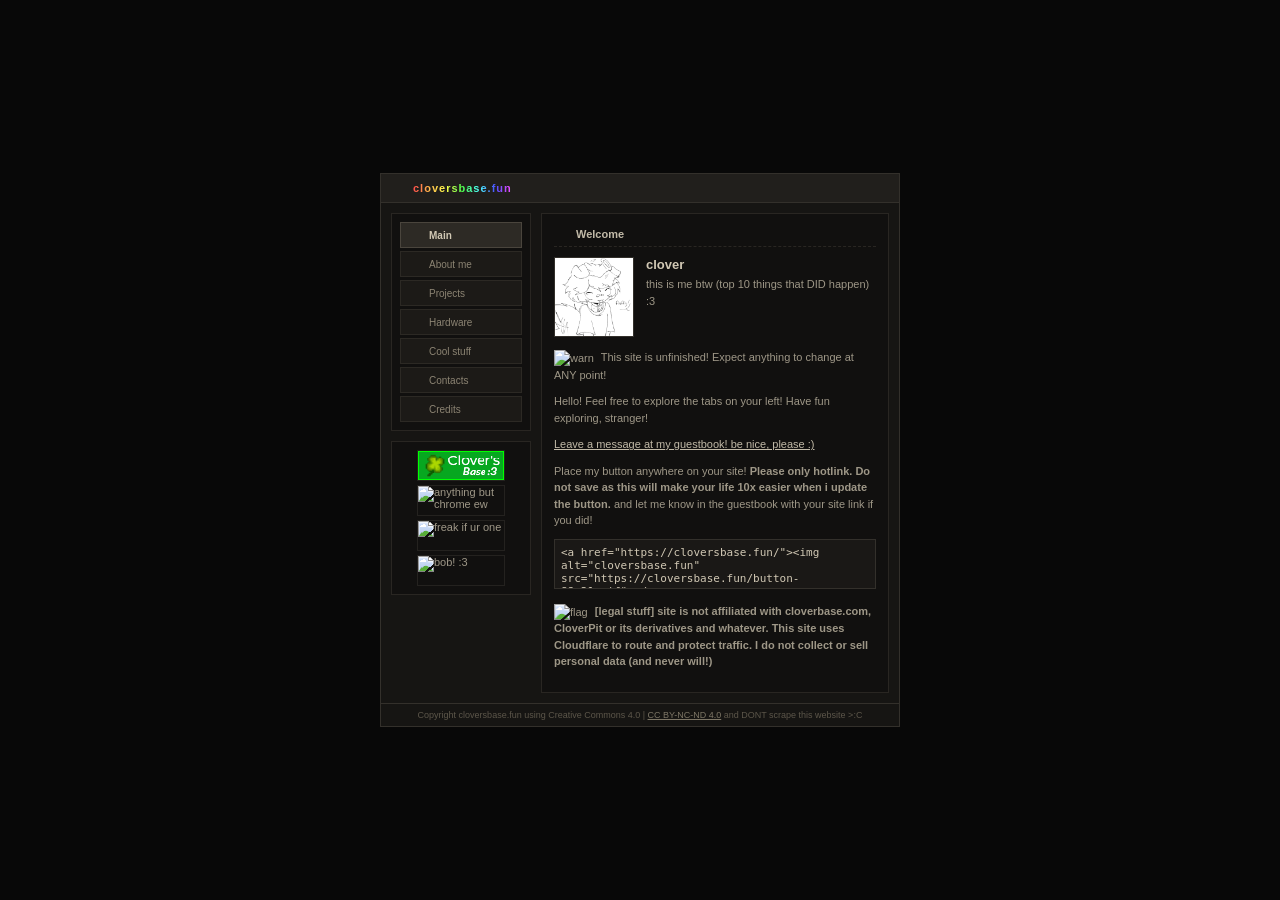
==== index.html @ 8fd5746c "Files (pluh)" ====
<!-- Heya bud, whatcha doing up here? Didn't you see the copyright text? -->
<!-- Unless you're here to just see the code, please dont steal it :c -->
<!DOCTYPE html>
<html lang="en">
<head>
  <meta charset="UTF-8">
  <title>cloversbase.fun</title>
  <link rel="icon" type="image/x-icon" href="favicon.ico">
  <link rel="stylesheet" href="style.css">
</head>
<body>
  <div class="wrapper">
    <div class="top-header">
      <div class="site-title">
        <img src="https://assets.scu.edu/images/icon/world.png" class="icon" alt="">
        <span class="rainbow-text">cloversbase.fun</span>
      </div>
    </div>
    <div class="layout">
      <div class="sidebar">
        <div class="box">
          <ul class="nav-list">
            <li><a href="index.html" class="nav-btn active"><img src="https://assets.scu.edu/images/icon/house.png" class="icon" alt="">Main</a></li>
            <li><a href="about.html" class="nav-btn"><img src="https://assets.scu.edu/images/icon/user.png" class="icon" alt="">About me</a></li>
            <li><a href="projects.html" class="nav-btn"><img src="https://assets.scu.edu/images/icon/folder.png" class="icon" alt="">Projects</a></li>
            <li><a href="hardware.html" class="nav-btn"><img src="https://assets.scu.edu/images/icon/monitor.png" class="icon" alt="">Hardware</a></li>
            <li><a href="coolstuff.html" class="nav-btn"><img src="https://assets.scu.edu/images/icon/world.png" class="icon" alt="">Cool stuff</a></li>
            <li><a href="contacts.html" class="nav-btn"><img src="https://assets.scu.edu/images/icon/transmit.png" class="icon" alt="">Contacts</a></li>
            <li><a href="credits.html" class="nav-btn"><img src="https://assets.scu.edu/images/icon/heart.png" class="icon" alt="">Credits</a></li>
          </ul>
        </div>
        <div class="box">
          <div class="buttons-container">
            <img src="button-88x31.gif" alt="cloversbase">
            <img src="https://cyber.dabamos.de/88x31/anythingbut.gif" alt="anything but chrome ew">
            <img src="https://cyber.dabamos.de/88x31/antinazi.gif" alt="freak if ur one">
            <img src="https://cyber.dabamos.de/88x31/bob.gif" alt="bob! :3">
          </div>
        </div>
      </div>
      <div class="main-pane">
        <div class="sec-head">
          <img src="https://assets.scu.edu/images/icon/house.png" class="icon" alt="">
          Welcome
        </div>
       
        <div style="display: flex; gap: 12px; align-items: flex-start; margin-bottom: 12px;">
          <img src="pfp.jpg" alt="pfp" style="width: 80px; height: 80px; border: 1px solid #33302b; object-fit: cover;">
          <div>
            <h2 style="font-size: 13px; color: #d1c8b4; margin-bottom: 4px;">clover</h2>
            <p style="margin-bottom: 6px;">this is me btw (top 10 things that DID happen) :3</p>
          </div>
        </div>
        <p>
        <img src="https://assets.scu.edu/images/icon/error.png" alt="warn" style="vertical-align: middle; margin-right: 4px;">
        This site is unfinished! Expect anything to change at ANY point!
        </p>
        <p>Hello! Feel free to explore the tabs on your left! Have fun exploring, stranger!</p>
        <p><a href="https://cloversbase.atabook.org" target="_blank" class="proj-link">Leave a message at my guestbook! be nice, please :)</a></p>

        <p>Place my button anywhere on your site! <b>Please only hotlink. Do not save as this will make your life 10x easier when i update the button.</b> and let me know in the guestbook with your site link if you did!</p>
        <textarea readonly style="width: 100%; height: 50px; background-color: #1a1816; color: #d1c8b4; border: 1px solid #33302b; font-family: monospace; font-size: 11px; padding: 6px; resize: none; margin-bottom: 12px;"><a href="https://cloversbase.fun/"><img alt="cloversbase.fun" src="https://cloversbase.fun/button-88x31.gif"></a></textarea>

       <p>
        <img src="https://assets.scu.edu/images/icon/flag_yellow.png" alt="flag" style="vertical-align: middle; margin-right: 4px;">
        <b>[legal stuff] site is not affiliated with cloverbase.com, CloverPit or its derivatives and whatever. This site uses Cloudflare to route and protect traffic. I do not collect or sell personal data (and never will!)</b>
       </p>
      </div>
    </div>
    <div class="footer">
      <span>Copyright cloversbase.fun using Creative Commons 4.0 | <a href="https://creativecommons.org/licenses/by-nc-nd/4.0/deed.en" target="_blank">CC BY-NC-ND 4.0</a> and DONT scrape this website &gt;:C</span>
    </div>
  </div>
</body>
</html>
---- style.css ----
* {
  box-sizing: border-box;
  margin: 0;
  padding: 0;
}

::-webkit-scrollbar {
  width: 10px;
  background: #121110;
}

::-webkit-scrollbar-thumb {
  background: #2a2723;
  border: 1px solid #3d3934;
}

body {
  background-color: #080808;
  background-image: url('https://shye.nekoweb.org/graphics_bg/blackwood.png');
  background-repeat: repeat;
  font-family: "MS Sans Serif", Tahoma, Verdana, sans-serif;
  font-size: 11px;
  color: #9e9787;
  min-height: 100vh;
  display: flex;
  justify-content: center;
  align-items: center;
  padding: 20px 10px;
}

.wrapper {
  width: 520px;
  min-height: 520px;
  background-color: #161513;
  border: 1px solid #33302b;
  display: flex;
  flex-direction: column;
}

.top-header {
  background: #211f1c;
  border-bottom: 1px solid #33302b;
  padding: 6px 10px;
}

.site-title {
  font-weight: bold;
  letter-spacing: 1px;
  display: flex;
  align-items: center;
  gap: 6px;
}

.rainbow-text {
  background: linear-gradient(90deg, #ff4b4b, #ffb84b, #ffff4b, #4bff4b, #4bffff, #4b4bff, #ff4bff);
  -webkit-background-clip: text;
  -webkit-text-fill-color: transparent;
  display: inline-block;
}

.layout {
  display: flex;
  gap: 10px;
  padding: 10px;
  flex: 1;
}

.sidebar {
  width: 140px;
  display: flex;
  flex-direction: column;
  gap: 10px;
  flex-shrink: 0;
}

.main-pane {
  flex: 1;
  background-color: #11100f;
  border: 1px solid #292622;
  padding: 12px;
  min-height: 380px;
}

.box {
  background-color: #11100f;
  border: 1px solid #292622;
  padding: 8px;
}

.nav-list {
  list-style: none;
  display: flex;
  flex-direction: column;
  gap: 3px;
}

.nav-btn {
  display: flex;
  align-items: center;
  gap: 6px;
  background: #1c1a17;
  border: 1px solid #2c2924;
  color: #8c8473;
  padding: 4px 6px;
  text-decoration: none;
  font-size: 10px;
  cursor: pointer;
  width: 100%;
  text-align: left;
  font-family: inherit;
}

.nav-btn:hover {
  background: #282521;
  color: #beb5a3;
  border-color: #3b3730;
}

.nav-btn.active {
  background: #2d2a25;
  color: #d1c8b4;
  border-color: #4a453d;
  font-weight: bold;
}

.buttons-container {
  display: flex;
  flex-direction: column;
  align-items: center;
  gap: 4px;
}

.buttons-container img {
  width: 88px;
  height: 31px;
  image-rendering: pixelated;
  border: 1px solid #24221f;
  display: block;
}

.sec-head {
  color: #c2baa8;
  font-size: 11px;
  font-weight: bold;
  border-bottom: 1px dashed #292622;
  padding-bottom: 4px;
  margin-bottom: 10px;
  display: flex;
  align-items: center;
  gap: 6px;
}

p {
  line-height: 1.5;
  margin-bottom: 10px;
}

.log-list {
  list-style: none;
}

.log-list li {
  margin-bottom: 6px;
  padding-left: 12px;
  position: relative;
  line-height: 1.3;
}

.log-list li::before {
  content: ">";
  position: absolute;
  left: 0;
  color: #5c564a;
}

.project-entry {
  background: #161513;
  border: 1px solid #24221f;
  padding: 8px;
  margin-bottom: 8px;
}

.project-entry h3 {
  font-size: 10px;
  margin-bottom: 4px;
  display: flex;
  align-items: center;
  gap: 5px;
}

.proj-link {
  color: #c2baa8;
  text-decoration: underline;
}

.proj-link:hover {
  color: #ffffff;
}

.scrollable-content {
  max-height: 330px;
  overflow-y: auto;
  padding-right: 4px;
}

.contact-table {
  width: 100%;
  border-collapse: collapse;
  margin-top: 6px;
}

.contact-table td {
  padding: 4px 6px;
  border: 1px solid #22201d;
}

.contact-table td:first-child {
  width: 90px;
  color: #8c8473;
  background: #161513;
}

.footer {
  border-top: 1px solid #33302b;
  background: #161513;
  padding: 6px 10px;
  font-size: 9px;
  color: #5c564a;
  text-align: center;
}

.footer a {
  color: #7d7666;
  text-decoration: underline;
}

.footer a:hover {
  color: #a8a08e;
}

.icon {
  width: 16px;
  height: 16px;
  image-rendering: pixelated;
}

a {
  color: #d1c8b4;           
  text-decoration: underline;
}

a:visited {
  color: #d1c8b4;
}

a:hover {
  color: #ffffff;
}
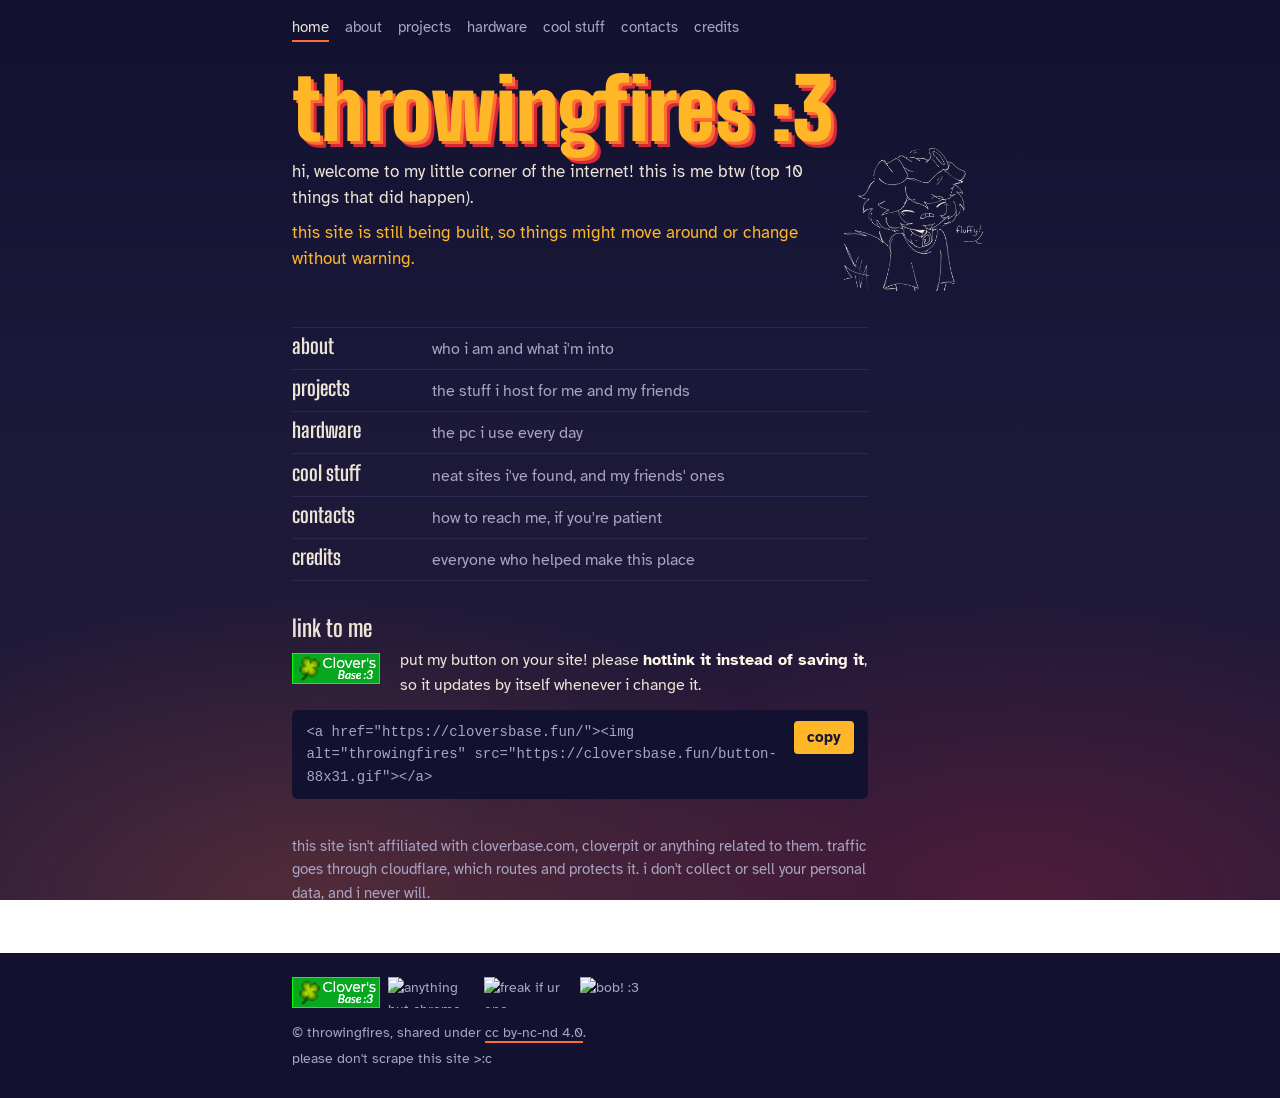
==== commit 7974f0d6: "redesign site as throwingfires New dark poster design: compact layout, ambient ember background, :3 " ====
--- a/index.html
+++ b/index.html
@@ -4,72 +4,85 @@
 <html lang="en">
 <head>
   <meta charset="UTF-8">
-  <title>cloversbase.fun</title>
+  <meta name="viewport" content="width=device-width, initial-scale=1">
+  <title>throwingfires</title>
+  <meta name="theme-color" content="#1a1838">
   <link rel="icon" type="image/x-icon" href="favicon.ico">
+  <link rel="preconnect" href="https://fonts.googleapis.com">
+  <link rel="preconnect" href="https://fonts.gstatic.com" crossorigin>
+  <link rel="stylesheet" href="https://fonts.googleapis.com/css2?family=Atkinson+Hyperlegible:wght@400;700&family=Big+Shoulders+Display:wght@700;900&display=swap">
   <link rel="stylesheet" href="style.css">
 </head>
 <body>
-  <div class="wrapper">
-    <div class="top-header">
-      <div class="site-title">
-        <img src="https://assets.scu.edu/images/icon/world.png" class="icon" alt="">
-        <span class="rainbow-text">cloversbase.fun</span>
+  <header class="site-header">
+    <div class="wrap">
+      <nav aria-label="main">
+        <ul class="nav">
+          <li><a href="index.html" aria-current="page">home</a></li>
+          <li><a href="about.html">about</a></li>
+          <li><a href="projects.html">projects</a></li>
+          <li><a href="hardware.html">hardware</a></li>
+          <li><a href="coolstuff.html">cool stuff</a></li>
+          <li><a href="contacts.html">contacts</a></li>
+          <li><a href="credits.html">credits</a></li>
+        </ul>
+      </nav>
+    </div>
+  </header>
+
+  <main>
+    <div class="wrap">
+      <section class="hero">
+        <h1 class="wordmark">throwingfires <button class="pat" type="button" aria-label="pat pat (plays a sound)">:3</button></h1>
+        <div class="intro">
+          <p>hi, welcome to my little corner of the internet! this is me btw (top 10 things that did happen).</p>
+          <p class="heads-up">this site is still being built, so things might move around or change without warning.</p>
+        </div>
+        <img src="pfp.jpg" alt="a doodle of me: fluffy hair, a halo, eyes shut, tongue out. it says fluffy!" class="doodle" width="208" height="208">
+      </section>
+
+      <section>
+        <ul class="pages">
+        <li><a href="about.html">about</a><span>who i am and what i'm into</span></li>
+        <li><a href="projects.html">projects</a><span>the stuff i host for me and my friends</span></li>
+        <li><a href="hardware.html">hardware</a><span>the pc i use every day</span></li>
+        <li><a href="coolstuff.html">cool stuff</a><span>neat sites i've found, and my friends' ones</span></li>
+        <li><a href="contacts.html">contacts</a><span>how to reach me, if you're patient</span></li>
+        <li><a href="credits.html">credits</a><span>everyone who helped make this place</span></li>
+        </ul>
+      </section>
+
+      <section>
+        <h2>link to me</h2>
+        <div class="embed">
+          <img src="button-88x31.gif" alt="throwingfires button" width="88" height="31">
+          <p>put my button on your site! please <b>hotlink it instead of saving it</b>, so it updates by itself whenever i change it.</p>
+        </div>
+        <div class="code">
+          <code id="button-code">&lt;a href="https://cloversbase.fun/"&gt;&lt;img alt="throwingfires" src="https://cloversbase.fun/button-88x31.gif"&gt;&lt;/a&gt;</code>
+          <button class="copy" type="button" data-copy="button-code">copy</button>
+        </div>
+      </section>
+
+      <section>
+        <p class="legal">this site isn't affiliated with cloverbase.com, cloverpit or anything related to them. traffic goes through cloudflare, which routes and protects it. i don't collect or sell your personal data, and i never will.</p>
+      </section>
+    </div>
+  </main>
+
+  <footer class="site-footer">
+    <div class="wrap">
+      <div class="buttons">
+        <img src="button-88x31.gif" alt="throwingfires" title="throwingfires" width="88" height="31">
+        <img src="https://cyber.dabamos.de/88x31/anythingbut.gif" alt="anything but chrome ew" title="anything but chrome ew" width="88" height="31">
+        <img src="https://cyber.dabamos.de/88x31/antinazi.gif" alt="freak if ur one" title="freak if ur one" width="88" height="31">
+        <img src="https://cyber.dabamos.de/88x31/bob.gif" alt="bob! :3" title="bob! :3" width="88" height="31">
       </div>
+      <p>&copy; throwingfires, shared under <a href="https://creativecommons.org/licenses/by-nc-nd/4.0/deed.en" target="_blank" rel="noopener">cc by-nc-nd 4.0</a>.</p>
+      <p>please don't scrape this site &gt;:c</p>
     </div>
-    <div class="layout">
-      <div class="sidebar">
-        <div class="box">
-          <ul class="nav-list">
-            <li><a href="index.html" class="nav-btn active"><img src="https://assets.scu.edu/images/icon/house.png" class="icon" alt="">Main</a></li>
-            <li><a href="about.html" class="nav-btn"><img src="https://assets.scu.edu/images/icon/user.png" class="icon" alt="">About me</a></li>
-            <li><a href="projects.html" class="nav-btn"><img src="https://assets.scu.edu/images/icon/folder.png" class="icon" alt="">Projects</a></li>
-            <li><a href="hardware.html" class="nav-btn"><img src="https://assets.scu.edu/images/icon/monitor.png" class="icon" alt="">Hardware</a></li>
-            <li><a href="coolstuff.html" class="nav-btn"><img src="https://assets.scu.edu/images/icon/world.png" class="icon" alt="">Cool stuff</a></li>
-            <li><a href="contacts.html" class="nav-btn"><img src="https://assets.scu.edu/images/icon/transmit.png" class="icon" alt="">Contacts</a></li>
-            <li><a href="credits.html" class="nav-btn"><img src="https://assets.scu.edu/images/icon/heart.png" class="icon" alt="">Credits</a></li>
-          </ul>
-        </div>
-        <div class="box">
-          <div class="buttons-container">
-            <img src="button-88x31.gif" alt="cloversbase">
-            <img src="https://cyber.dabamos.de/88x31/anythingbut.gif" alt="anything but chrome ew">
-            <img src="https://cyber.dabamos.de/88x31/antinazi.gif" alt="freak if ur one">
-            <img src="https://cyber.dabamos.de/88x31/bob.gif" alt="bob! :3">
-          </div>
-        </div>
-      </div>
-      <div class="main-pane">
-        <div class="sec-head">
-          <img src="https://assets.scu.edu/images/icon/house.png" class="icon" alt="">
-          Welcome
-        </div>
-       
-        <div style="display: flex; gap: 12px; align-items: flex-start; margin-bottom: 12px;">
-          <img src="pfp.jpg" alt="pfp" style="width: 80px; height: 80px; border: 1px solid #33302b; object-fit: cover;">
-          <div>
-            <h2 style="font-size: 13px; color: #d1c8b4; margin-bottom: 4px;">clover</h2>
-            <p style="margin-bottom: 6px;">this is me btw (top 10 things that DID happen) :3</p>
-          </div>
-        </div>
-        <p>
-        <img src="https://assets.scu.edu/images/icon/error.png" alt="warn" style="vertical-align: middle; margin-right: 4px;">
-        This site is unfinished! Expect anything to change at ANY point!
-        </p>
-        <p>Hello! Feel free to explore the tabs on your left! Have fun exploring, stranger!</p>
-        <p><a href="https://cloversbase.atabook.org" target="_blank" class="proj-link">Leave a message at my guestbook! be nice, please :)</a></p>
-
-        <p>Place my button anywhere on your site! <b>Please only hotlink. Do not save as this will make your life 10x easier when i update the button.</b> and let me know in the guestbook with your site link if you did!</p>
-        <textarea readonly style="width: 100%; height: 50px; background-color: #1a1816; color: #d1c8b4; border: 1px solid #33302b; font-family: monospace; font-size: 11px; padding: 6px; resize: none; margin-bottom: 12px;"><a href="https://cloversbase.fun/"><img alt="cloversbase.fun" src="https://cloversbase.fun/button-88x31.gif"></a></textarea>
-
-       <p>
-        <img src="https://assets.scu.edu/images/icon/flag_yellow.png" alt="flag" style="vertical-align: middle; margin-right: 4px;">
-        <b>[legal stuff] site is not affiliated with cloverbase.com, CloverPit or its derivatives and whatever. This site uses Cloudflare to route and protect traffic. I do not collect or sell personal data (and never will!)</b>
-       </p>
-      </div>
-    </div>
-    <div class="footer">
-      <span>Copyright cloversbase.fun using Creative Commons 4.0 | <a href="https://creativecommons.org/licenses/by-nc-nd/4.0/deed.en" target="_blank">CC BY-NC-ND 4.0</a> and DONT scrape this website &gt;:C</span>
-    </div>
-  </div>
+  </footer>
+  <div class="ambient" aria-hidden="true"><i style="--x:45%;--s:3.4px;--d:17.3s;--delay:-8.4s;--drift:1px"></i><i style="--x:58%;--s:2.5px;--d:13.6s;--delay:-11.3s;--drift:23px"></i><i style="--x:11%;--s:2.8px;--d:9.8s;--delay:-14.6s;--drift:15px"></i><i style="--x:6%;--s:4.5px;--d:17.7s;--delay:-11.8s;--drift:9px"></i><i style="--x:17%;--s:2.0px;--d:13.8s;--delay:-1.1s;--drift:-25px"></i><i style="--x:25%;--s:2.1px;--d:13.2s;--delay:-7.9s;--drift:27px"></i><i style="--x:52%;--s:3.6px;--d:13.5s;--delay:-11.9s;--drift:-3px"></i><i style="--x:29%;--s:4.5px;--d:18.0s;--delay:-15.1s;--drift:17px"></i><i style="--x:32%;--s:2.6px;--d:11.6s;--delay:-1.3s;--drift:21px"></i><i style="--x:40%;--s:4.1px;--d:12.5s;--delay:-17.2s;--drift:28px"></i><i style="--x:2%;--s:2.5px;--d:17.2s;--delay:-8.5s;--drift:38px"></i><i style="--x:40%;--s:2.2px;--d:14.7s;--delay:-14.0s;--drift:-18px"></i><i style="--x:10%;--s:2.8px;--d:17.7s;--delay:-13.6s;--drift:-31px"></i><i style="--x:26%;--s:2.3px;--d:9.5s;--delay:-14.3s;--drift:-26px"></i></div>
+  <script src="script.js" defer></script>
 </body>
 </html>
--- a/style.css
+++ b/style.css
@@ -1,258 +1,659 @@
-* {
+/* throwingfires — v3 */
+
+:root {
+  --night: #1a1838;
+  --night-deep: #131130;
+  --dusk: #2a2752;
+  --ash: #ece4d6;
+  --smoke: #aaa3c2;
+  --ember: #ffb627;
+  --flame: #ff6b35;
+  --coal: #d62839;
+
+  --display: "Big Shoulders Display", "Arial Narrow", sans-serif;
+  --body: "Atkinson Hyperlegible", system-ui, sans-serif;
+  --measure: 36rem;
+}
+
+*,
+*::before,
+*::after {
   box-sizing: border-box;
   margin: 0;
   padding: 0;
 }
 
-::-webkit-scrollbar {
-  width: 10px;
-  background: #121110;
-}
-
-::-webkit-scrollbar-thumb {
-  background: #2a2723;
-  border: 1px solid #3d3934;
+html {
+  scrollbar-color: var(--dusk) var(--night);
 }
 
 body {
-  background-color: #080808;
-  background-image: url('https://shye.nekoweb.org/graphics_bg/blackwood.png');
-  background-repeat: repeat;
-  font-family: "MS Sans Serif", Tahoma, Verdana, sans-serif;
-  font-size: 11px;
-  color: #9e9787;
+  background: linear-gradient(var(--night-deep), var(--night) 40%, #241a3a);
+  background-attachment: fixed;
+  color: var(--ash);
+  font-family: var(--body);
+  font-size: 1rem;
+  line-height: 1.55;
   min-height: 100vh;
   display: flex;
-  justify-content: center;
+  flex-direction: column;
+  -webkit-font-smoothing: antialiased;
+}
+
+::selection {
+  background: var(--ember);
+  color: var(--night);
+}
+
+a {
+  color: var(--ash);
+  text-decoration: underline;
+  text-decoration-color: var(--flame);
+  text-decoration-thickness: 2px;
+  text-underline-offset: 4px;
+}
+
+a:hover {
+  color: var(--ember);
+  text-decoration-color: var(--ember);
+}
+
+:focus-visible {
+  outline: 2px solid var(--ember);
+  outline-offset: 3px;
+  border-radius: 2px;
+}
+
+b,
+strong {
+  font-weight: 700;
+  color: #fff6e6;
+}
+
+.wrap {
+  width: 100%;
+  max-width: 46rem;
+  margin: 0 auto;
+  padding: 0 1.25rem;
+}
+
+/* ---------- the wordmark ---------- */
+
+.wordmark {
+  font-family: var(--display);
+  font-weight: 900;
+  line-height: 0.9;
+  letter-spacing: 0.005em;
+  color: var(--ember);
+  text-shadow:
+    0.035em 0.035em 0 var(--flame),
+    0.07em 0.07em 0 var(--coal);
+}
+
+.hero .wordmark {
+  font-size: clamp(2.5rem, 11vw, 5.25rem);
+  animation: ignite 0.9s cubic-bezier(0.2, 0.7, 0.2, 1) 0.15s both;
+}
+
+@keyframes ignite {
+  from {
+    color: var(--dusk);
+    text-shadow: 0 0 0 var(--flame), 0 0 0 var(--coal);
+  }
+  40% {
+    color: var(--flame);
+  }
+}
+
+/* ---------- header ---------- */
+
+.site-header {
+  padding: 1rem 0 0.5rem;
+}
+
+.site-header .wrap {
+  display: flex;
+  align-items: baseline;
+  justify-content: space-between;
+  flex-wrap: wrap;
+  gap: 0.75rem 2rem;
+}
+
+.home-link {
+  font-size: 1.6rem;
+  text-decoration: none;
+}
+
+.home-link:hover {
+  color: var(--ember);
+}
+
+.nav {
+  display: flex;
+  flex-wrap: wrap;
+  gap: 0.2rem 1rem;
+  list-style: none;
+  font-size: 0.9375rem;
+}
+
+.nav a {
+  color: var(--smoke);
+  text-decoration: none;
+  padding: 0.25rem 0;
+  border-bottom: 2px solid transparent;
+}
+
+.nav a:hover {
+  color: var(--ash);
+}
+
+.nav a[aria-current="page"] {
+  color: var(--ash);
+  border-bottom-color: var(--flame);
+}
+
+/* ---------- main ---------- */
+
+main {
+  flex: 1;
+  padding: 1.5rem 0 3rem;
+}
+
+.prose {
+  max-width: var(--measure);
+}
+
+.prose p + p {
+  margin-top: 1rem;
+}
+
+h1,
+h2 {
+  font-family: var(--display);
+  font-weight: 700;
+  line-height: 1;
+  color: var(--ash);
+}
+
+.page-title {
+  font-size: clamp(2.1rem, 6vw, 3rem);
+  font-weight: 900;
+  margin-bottom: 0.5rem;
+}
+
+h2 {
+  font-size: 1.45rem;
+  margin-bottom: 0.5rem;
+}
+
+.intro {
+  font-size: 1.0625rem;
+  max-width: var(--measure);
+  color: var(--ash);
+}
+
+.quiet {
+  color: var(--smoke);
+}
+
+section + section {
+  margin-top: 2.25rem;
+}
+
+/* ---------- home ---------- */
+
+.hero {
+  display: grid;
+  grid-template-columns: 1fr auto;
+  align-items: end;
+  gap: 0.75rem 1.5rem;
+  margin-bottom: 2rem;
+}
+
+.hero .wordmark {
+  grid-column: 1 / -1;
+}
+
+.hero .intro {
+  align-self: start;
+}
+
+.doodle {
+  width: 9rem;
+  height: auto;
+  /* black line art on white: invert, then screen so the background drops out */
+  filter: invert(1) sepia(0.25) brightness(0.95);
+  mix-blend-mode: screen;
+  margin-top: -0.75rem;
+}
+
+.heads-up {
+  color: var(--ember);
+  margin-top: 0.5rem;
+}
+
+.pages {
+  list-style: none;
+  max-width: var(--measure);
+}
+
+.pages li {
+  display: grid;
+  grid-template-columns: 7.5rem 1fr;
+  gap: 0 1.25rem;
+  align-items: baseline;
+  padding: 0.45rem 0;
+  border-top: 1px solid var(--dusk);
+}
+
+.pages li:last-child {
+  border-bottom: 1px solid var(--dusk);
+}
+
+.pages a {
+  font-family: var(--display);
+  font-weight: 700;
+  font-size: 1.3rem;
+  line-height: 1.1;
+  text-decoration: none;
+}
+
+.pages span {
+  color: var(--smoke);
+}
+
+.embed {
+  display: flex;
+  gap: 1.25rem;
+  align-items: flex-start;
+  max-width: var(--measure);
+}
+
+.embed img {
+  flex-shrink: 0;
+  margin-top: 0.3rem;
+}
+
+.code {
+  display: flex;
+  align-items: flex-start;
+  gap: 1rem;
+  max-width: var(--measure);
+  margin-top: 0.75rem;
+  padding: 0.7rem 0.9rem;
+  background: var(--night-deep);
+  border-radius: 6px;
+}
+
+.code code {
+  flex: 1;
+  min-width: 0;
+  font-family: ui-monospace, "SF Mono", Menlo, Consolas, monospace;
+  font-size: 0.875rem;
+  line-height: 1.6;
+  color: var(--smoke);
+  overflow-wrap: anywhere;
+}
+
+.legal {
+  max-width: var(--measure);
+  font-size: 0.9375rem;
+  color: var(--smoke);
+}
+
+/* ---------- buttons ---------- */
+
+.copy {
+  flex-shrink: 0;
+  font: inherit;
+  font-size: 0.9375rem;
+  font-weight: 700;
+  color: var(--night);
+  background: var(--ember);
+  border: 0;
+  border-radius: 4px;
+  padding: 0.3rem 0.8rem;
+  cursor: pointer;
+}
+
+.copy:hover {
+  background: #ffc54f;
+}
+
+.copy[data-copied] {
+  background: var(--ash);
+}
+
+.big-link {
+  display: inline-block;
+  margin-top: 0.4rem;
+  font-family: var(--display);
+  font-weight: 700;
+  font-size: 1.35rem;
+}
+
+/* ---------- rows: hardware, contacts, credits, projects ---------- */
+
+.rows {
+  list-style: none;
+  max-width: var(--measure);
+  margin-top: 0.75rem;
+}
+
+.rows li,
+.rows > div {
+  display: grid;
+  grid-template-columns: 8rem 1fr;
+  gap: 0.15rem 1.25rem;
+  align-items: baseline;
+  padding: 0.45rem 0;
+  border-top: 1px solid var(--dusk);
+}
+
+.rows dt,
+.rows .key {
+  color: var(--smoke);
+}
+
+.rows .contact-row {
+  grid-template-columns: 8rem 1fr auto;
   align-items: center;
-  padding: 20px 10px;
-}
-
-.wrapper {
-  width: 520px;
-  min-height: 520px;
-  background-color: #161513;
-  border: 1px solid #33302b;
+}
+
+.handle {
+  font-weight: 700;
+  overflow-wrap: anywhere;
+}
+
+.rows .note {
+  display: block;
+  font-weight: 400;
+  color: var(--smoke);
+  font-size: 0.9375rem;
+}
+
+.machine + .machine {
+  margin-top: 2.25rem;
+}
+
+.machine > p {
+  max-width: var(--measure);
+  margin-top: 0.75rem;
+}
+
+.project + .project {
+  margin-top: 1.4rem;
+}
+
+.project h2 {
+  margin-bottom: 0.4rem;
+}
+
+.project p {
+  max-width: var(--measure);
+}
+
+.project .who {
+  color: var(--ember);
+  font-size: 1rem;
+  margin-top: 0.35rem;
+}
+
+/* ---------- 88x31 buttons ---------- */
+
+.buttons {
   display: flex;
-  flex-direction: column;
-}
-
-.top-header {
-  background: #211f1c;
-  border-bottom: 1px solid #33302b;
-  padding: 6px 10px;
-}
-
-.site-title {
-  font-weight: bold;
-  letter-spacing: 1px;
-  display: flex;
-  align-items: center;
-  gap: 6px;
-}
-
-.rainbow-text {
-  background: linear-gradient(90deg, #ff4b4b, #ffb84b, #ffff4b, #4bff4b, #4bffff, #4b4bff, #ff4bff);
-  -webkit-background-clip: text;
-  -webkit-text-fill-color: transparent;
-  display: inline-block;
-}
-
-.layout {
-  display: flex;
-  gap: 10px;
-  padding: 10px;
-  flex: 1;
-}
-
-.sidebar {
-  width: 140px;
-  display: flex;
-  flex-direction: column;
-  gap: 10px;
-  flex-shrink: 0;
-}
-
-.main-pane {
-  flex: 1;
-  background-color: #11100f;
-  border: 1px solid #292622;
-  padding: 12px;
-  min-height: 380px;
-}
-
-.box {
-  background-color: #11100f;
-  border: 1px solid #292622;
-  padding: 8px;
-}
-
-.nav-list {
-  list-style: none;
-  display: flex;
-  flex-direction: column;
-  gap: 3px;
-}
-
-.nav-btn {
-  display: flex;
-  align-items: center;
-  gap: 6px;
-  background: #1c1a17;
-  border: 1px solid #2c2924;
-  color: #8c8473;
-  padding: 4px 6px;
-  text-decoration: none;
-  font-size: 10px;
-  cursor: pointer;
-  width: 100%;
-  text-align: left;
-  font-family: inherit;
-}
-
-.nav-btn:hover {
-  background: #282521;
-  color: #beb5a3;
-  border-color: #3b3730;
-}
-
-.nav-btn.active {
-  background: #2d2a25;
-  color: #d1c8b4;
-  border-color: #4a453d;
-  font-weight: bold;
-}
-
-.buttons-container {
-  display: flex;
-  flex-direction: column;
-  align-items: center;
-  gap: 4px;
-}
-
-.buttons-container img {
+  flex-wrap: wrap;
+  gap: 0.5rem;
+}
+
+.buttons img {
+  display: block;
   width: 88px;
   height: 31px;
   image-rendering: pixelated;
-  border: 1px solid #24221f;
+}
+
+.buttons a {
   display: block;
-}
-
-.sec-head {
-  color: #c2baa8;
-  font-size: 11px;
-  font-weight: bold;
-  border-bottom: 1px dashed #292622;
-  padding-bottom: 4px;
-  margin-bottom: 10px;
-  display: flex;
-  align-items: center;
-  gap: 6px;
-}
-
-p {
-  line-height: 1.5;
-  margin-bottom: 10px;
-}
-
-.log-list {
-  list-style: none;
-}
-
-.log-list li {
-  margin-bottom: 6px;
-  padding-left: 12px;
-  position: relative;
-  line-height: 1.3;
-}
-
-.log-list li::before {
-  content: ">";
+  line-height: 0;
+}
+
+.buttons a:hover img {
+  outline: 2px solid var(--ember);
+  outline-offset: 2px;
+}
+
+/* ---------- footer ---------- */
+
+.site-footer {
+  background: var(--night-deep);
+  padding: 1.5rem 0 1.75rem;
+  font-size: 0.875rem;
+  color: var(--smoke);
+}
+
+.site-footer .buttons {
+  margin-bottom: 0.9rem;
+}
+
+.site-footer p + p {
+  margin-top: 0.25rem;
+}
+
+.site-footer a {
+  color: var(--smoke);
+}
+
+.site-footer a:hover {
+  color: var(--ember);
+}
+
+/* ---------- small screens ---------- */
+
+@media (max-width: 640px) {
+  .wrap {
+    padding: 0 1rem;
+  }
+
+  main {
+    padding-top: 1.5rem;
+  }
+
+  .hero {
+    grid-template-columns: 1fr;
+  }
+
+  .doodle {
+    width: 7.5rem;
+    margin-top: 0;
+    order: -1;
+  }
+
+  .hero .wordmark {
+    order: -2;
+  }
+
+  .pages li,
+  .rows li,
+  .rows > div {
+    grid-template-columns: 1fr;
+  }
+
+  .rows .contact-row {
+    grid-template-columns: 1fr auto;
+  }
+
+  .rows .contact-row .key {
+    grid-column: 1 / -1;
+  }
+
+  .embed {
+    flex-direction: column;
+  }
+}
+
+@media (prefers-reduced-motion: reduce) {
+  .hero .wordmark {
+    animation: none;
+  }
+}
+
+/* ---------- the :3 button ---------- */
+
+.pat {
+  font: inherit;
+  color: inherit;
+  text-shadow: inherit;
+  letter-spacing: inherit;
+  background: none;
+  border: 0;
+  padding: 0;
+  cursor: pointer;
+  display: inline-block;
+}
+
+.pat:hover {
+  color: #ffd27a;
+}
+
+.pat.squish {
+  animation: squish 0.45s cubic-bezier(0.3, 1.8, 0.5, 1);
+}
+
+@keyframes squish {
+  30% {
+    transform: scale(1.25, 0.75) rotate(-6deg);
+  }
+  60% {
+    transform: scale(0.9, 1.12) rotate(4deg);
+  }
+}
+
+/* the little :3 that floats up on each pat */
+.pop {
+  position: fixed;
+  left: 0;
+  top: 0;
+  z-index: 50;
+  pointer-events: none;
+  font-family: var(--display);
+  font-weight: 900;
+  font-size: var(--size, 1.25rem);
+  color: var(--c);
+  text-shadow: 0.06em 0.06em 0 var(--coal);
+  animation: pop 0.9s cubic-bezier(0.2, 0.7, 0.3, 1) forwards;
+}
+
+@keyframes pop {
+  from {
+    transform: translate(-50%, -50%) scale(0.4);
+    opacity: 1;
+  }
+  to {
+    transform: translate(calc(-50% + var(--dx)), calc(-50% + var(--dy))) rotate(var(--rot)) scale(1);
+    opacity: 0;
+  }
+}
+
+@media (prefers-reduced-motion: reduce) {
+  .pat.squish,
+  .pop {
+    animation-duration: 0.01s;
+  }
+}
+
+/* ---------- background: drifting glow + rising embers ----------
+   css only, and only transform/opacity are animated, so it stays cheap */
+
+.ambient {
+  position: fixed;
+  inset: 0;
+  z-index: -1;
+  overflow: hidden;
+  pointer-events: none;
+}
+
+.ambient::before,
+.ambient::after {
+  content: "";
   position: absolute;
-  left: 0;
-  color: #5c564a;
-}
-
-.project-entry {
-  background: #161513;
-  border: 1px solid #24221f;
-  padding: 8px;
-  margin-bottom: 8px;
-}
-
-.project-entry h3 {
-  font-size: 10px;
-  margin-bottom: 4px;
-  display: flex;
-  align-items: center;
-  gap: 5px;
-}
-
-.proj-link {
-  color: #c2baa8;
-  text-decoration: underline;
-}
-
-.proj-link:hover {
-  color: #ffffff;
-}
-
-.scrollable-content {
-  max-height: 330px;
-  overflow-y: auto;
-  padding-right: 4px;
-}
-
-.contact-table {
-  width: 100%;
-  border-collapse: collapse;
-  margin-top: 6px;
-}
-
-.contact-table td {
-  padding: 4px 6px;
-  border: 1px solid #22201d;
-}
-
-.contact-table td:first-child {
-  width: 90px;
-  color: #8c8473;
-  background: #161513;
-}
-
-.footer {
-  border-top: 1px solid #33302b;
-  background: #161513;
-  padding: 6px 10px;
-  font-size: 9px;
-  color: #5c564a;
-  text-align: center;
-}
-
-.footer a {
-  color: #7d7666;
-  text-decoration: underline;
-}
-
-.footer a:hover {
-  color: #a8a08e;
-}
-
-.icon {
-  width: 16px;
-  height: 16px;
-  image-rendering: pixelated;
-}
-
-a {
-  color: #d1c8b4;           
-  text-decoration: underline;
-}
-
-a:visited {
-  color: #d1c8b4;
-}
-
-a:hover {
-  color: #ffffff;
-}
+  bottom: -35vh;
+  width: 90vw;
+  height: 70vh;
+  border-radius: 50%;
+  will-change: transform, opacity;
+}
+
+.ambient::before {
+  left: -20vw;
+  background: radial-gradient(closest-side, rgba(255, 107, 53, 0.22), transparent);
+  animation: drift-a 22s ease-in-out infinite alternate;
+}
+
+.ambient::after {
+  right: -25vw;
+  background: radial-gradient(closest-side, rgba(214, 40, 57, 0.24), transparent);
+  animation: drift-b 28s ease-in-out infinite alternate;
+}
+
+@keyframes drift-a {
+  to {
+    transform: translate(18vw, -6vh) scale(1.15);
+    opacity: 0.7;
+  }
+}
+
+@keyframes drift-b {
+  to {
+    transform: translate(-22vw, -4vh) scale(0.9);
+    opacity: 0.8;
+  }
+}
+
+.ambient i {
+  position: absolute;
+  left: var(--x);
+  bottom: -10px;
+  width: var(--s);
+  height: var(--s);
+  border-radius: 50%;
+  background: var(--ember);
+  box-shadow: 0 0 6px var(--flame);
+  opacity: 0;
+  will-change: transform, opacity;
+  animation: rise var(--d) linear var(--delay) infinite;
+}
+
+.ambient i:nth-child(3n) {
+  background: var(--flame);
+}
+
+@keyframes rise {
+  10% {
+    opacity: 0.9;
+  }
+  to {
+    transform: translate(var(--drift), -85vh);
+    opacity: 0;
+  }
+}
+
+@media (prefers-reduced-motion: reduce) {
+  .ambient::before,
+  .ambient::after,
+  .ambient i {
+    animation: none;
+  }
+}
+
+/* ---------- about: ascii cat ---------- */
+
+.ascii {
+  margin-top: 1.5rem;
+  font-family: ui-monospace, "SF Mono", Menlo, Consolas, monospace;
+  font-size: 0.9rem;
+  line-height: 1.25;
+  color: var(--ember);
+  overflow-x: auto;
+}
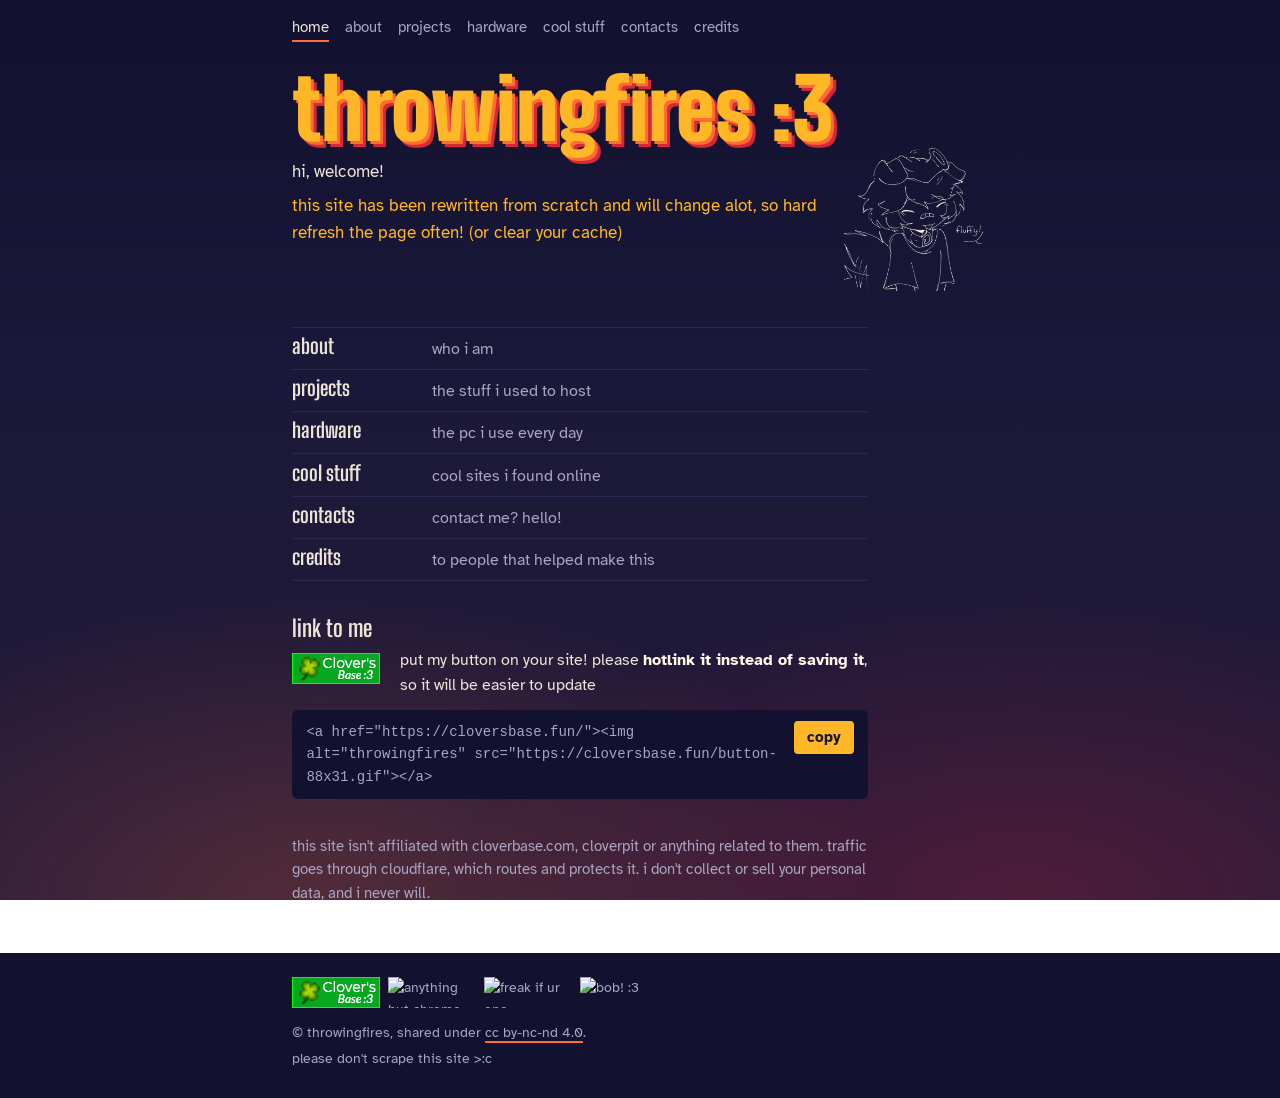
==== commit b4cd9179: "Update index.html" ====
--- a/index.html
+++ b/index.html
@@ -35,20 +35,20 @@
       <section class="hero">
         <h1 class="wordmark">throwingfires <button class="pat" type="button" aria-label="pat pat (plays a sound)">:3</button></h1>
         <div class="intro">
-          <p>hi, welcome to my little corner of the internet! this is me btw (top 10 things that did happen).</p>
-          <p class="heads-up">this site is still being built, so things might move around or change without warning.</p>
+          <p>hi, welcome!</p>
+          <p class="heads-up">this site has been rewritten from scratch and will change alot, so hard refresh the page often! (or clear your cache)</p>
         </div>
-        <img src="pfp.jpg" alt="a doodle of me: fluffy hair, a halo, eyes shut, tongue out. it says fluffy!" class="doodle" width="208" height="208">
+        <img src="pfp.jpg" alt="meow" class="doodle" width="208" height="208">
       </section>
 
       <section>
         <ul class="pages">
-        <li><a href="about.html">about</a><span>who i am and what i'm into</span></li>
-        <li><a href="projects.html">projects</a><span>the stuff i host for me and my friends</span></li>
+        <li><a href="about.html">about</a><span>who i am</span></li>
+        <li><a href="projects.html">projects</a><span>the stuff i used to host</span></li>
         <li><a href="hardware.html">hardware</a><span>the pc i use every day</span></li>
-        <li><a href="coolstuff.html">cool stuff</a><span>neat sites i've found, and my friends' ones</span></li>
-        <li><a href="contacts.html">contacts</a><span>how to reach me, if you're patient</span></li>
-        <li><a href="credits.html">credits</a><span>everyone who helped make this place</span></li>
+        <li><a href="coolstuff.html">cool stuff</a><span>cool sites i found online</span></li>
+        <li><a href="contacts.html">contacts</a><span>contact me? hello!</span></li>
+        <li><a href="credits.html">credits</a><span>to people that helped make this</span></li>
         </ul>
       </section>
 
@@ -56,7 +56,7 @@
         <h2>link to me</h2>
         <div class="embed">
           <img src="button-88x31.gif" alt="throwingfires button" width="88" height="31">
-          <p>put my button on your site! please <b>hotlink it instead of saving it</b>, so it updates by itself whenever i change it.</p>
+          <p>put my button on your site! please <b>hotlink it instead of saving it</b>, so it will be easier to update</p>
         </div>
         <div class="code">
           <code id="button-code">&lt;a href="https://cloversbase.fun/"&gt;&lt;img alt="throwingfires" src="https://cloversbase.fun/button-88x31.gif"&gt;&lt;/a&gt;</code>
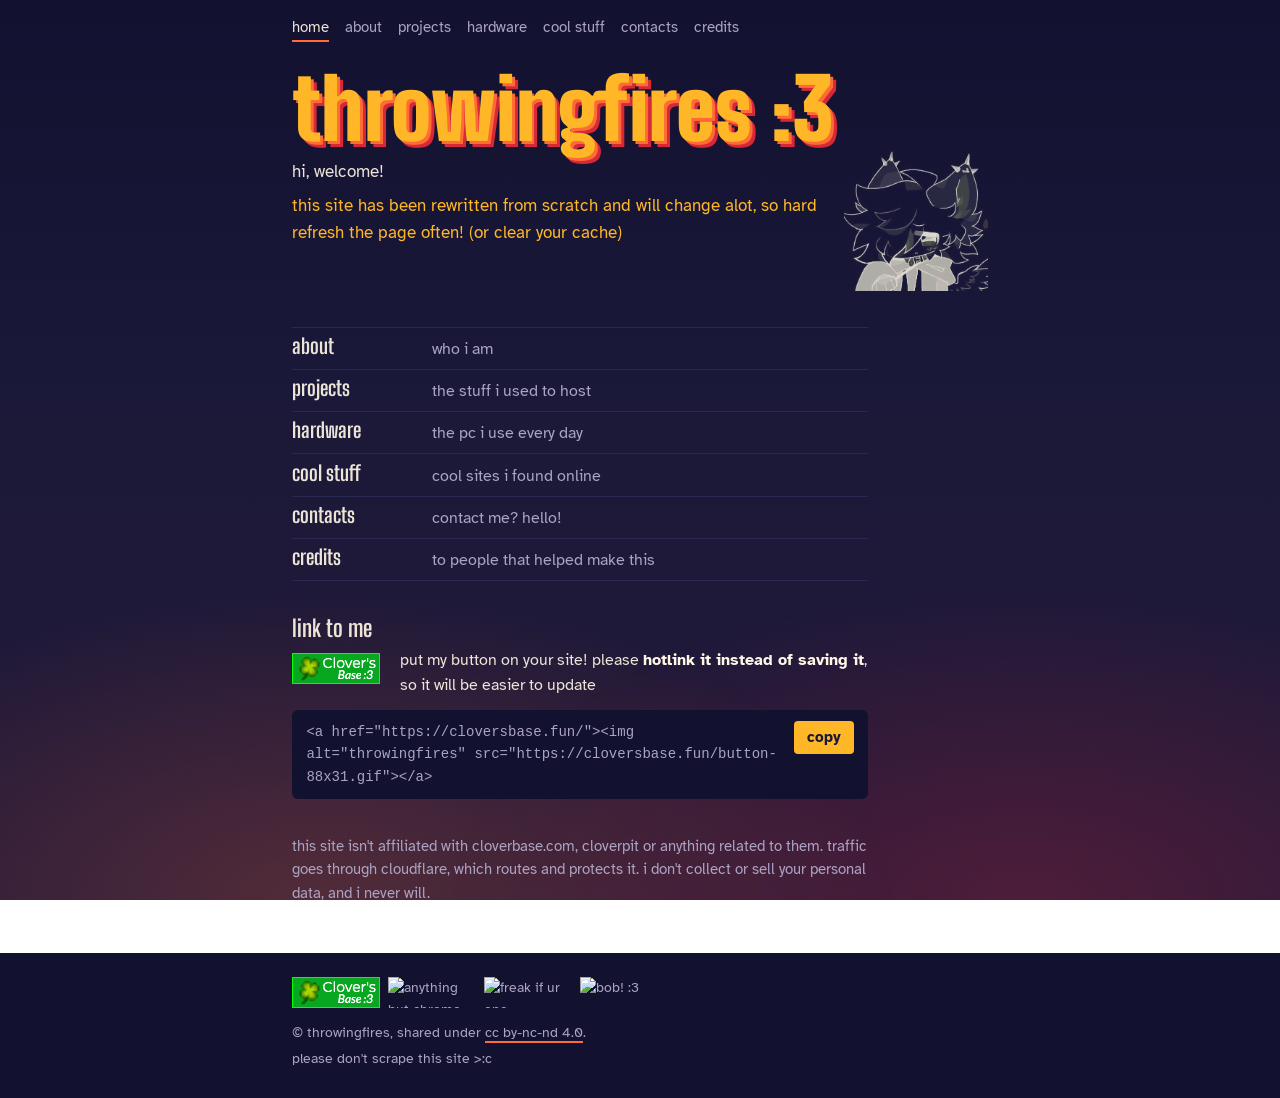
==== commit f3a32809: "pfp update" ====
--- a/index.html
+++ b/index.html
@@ -38,7 +38,7 @@
           <p>hi, welcome!</p>
           <p class="heads-up">this site has been rewritten from scratch and will change alot, so hard refresh the page often! (or clear your cache)</p>
         </div>
-        <img src="pfp.jpg" alt="meow" class="doodle" width="208" height="208">
+        <img src="pfp.png" alt="meow" class="doodle" width="208" height="208">
       </section>
 
       <section>
